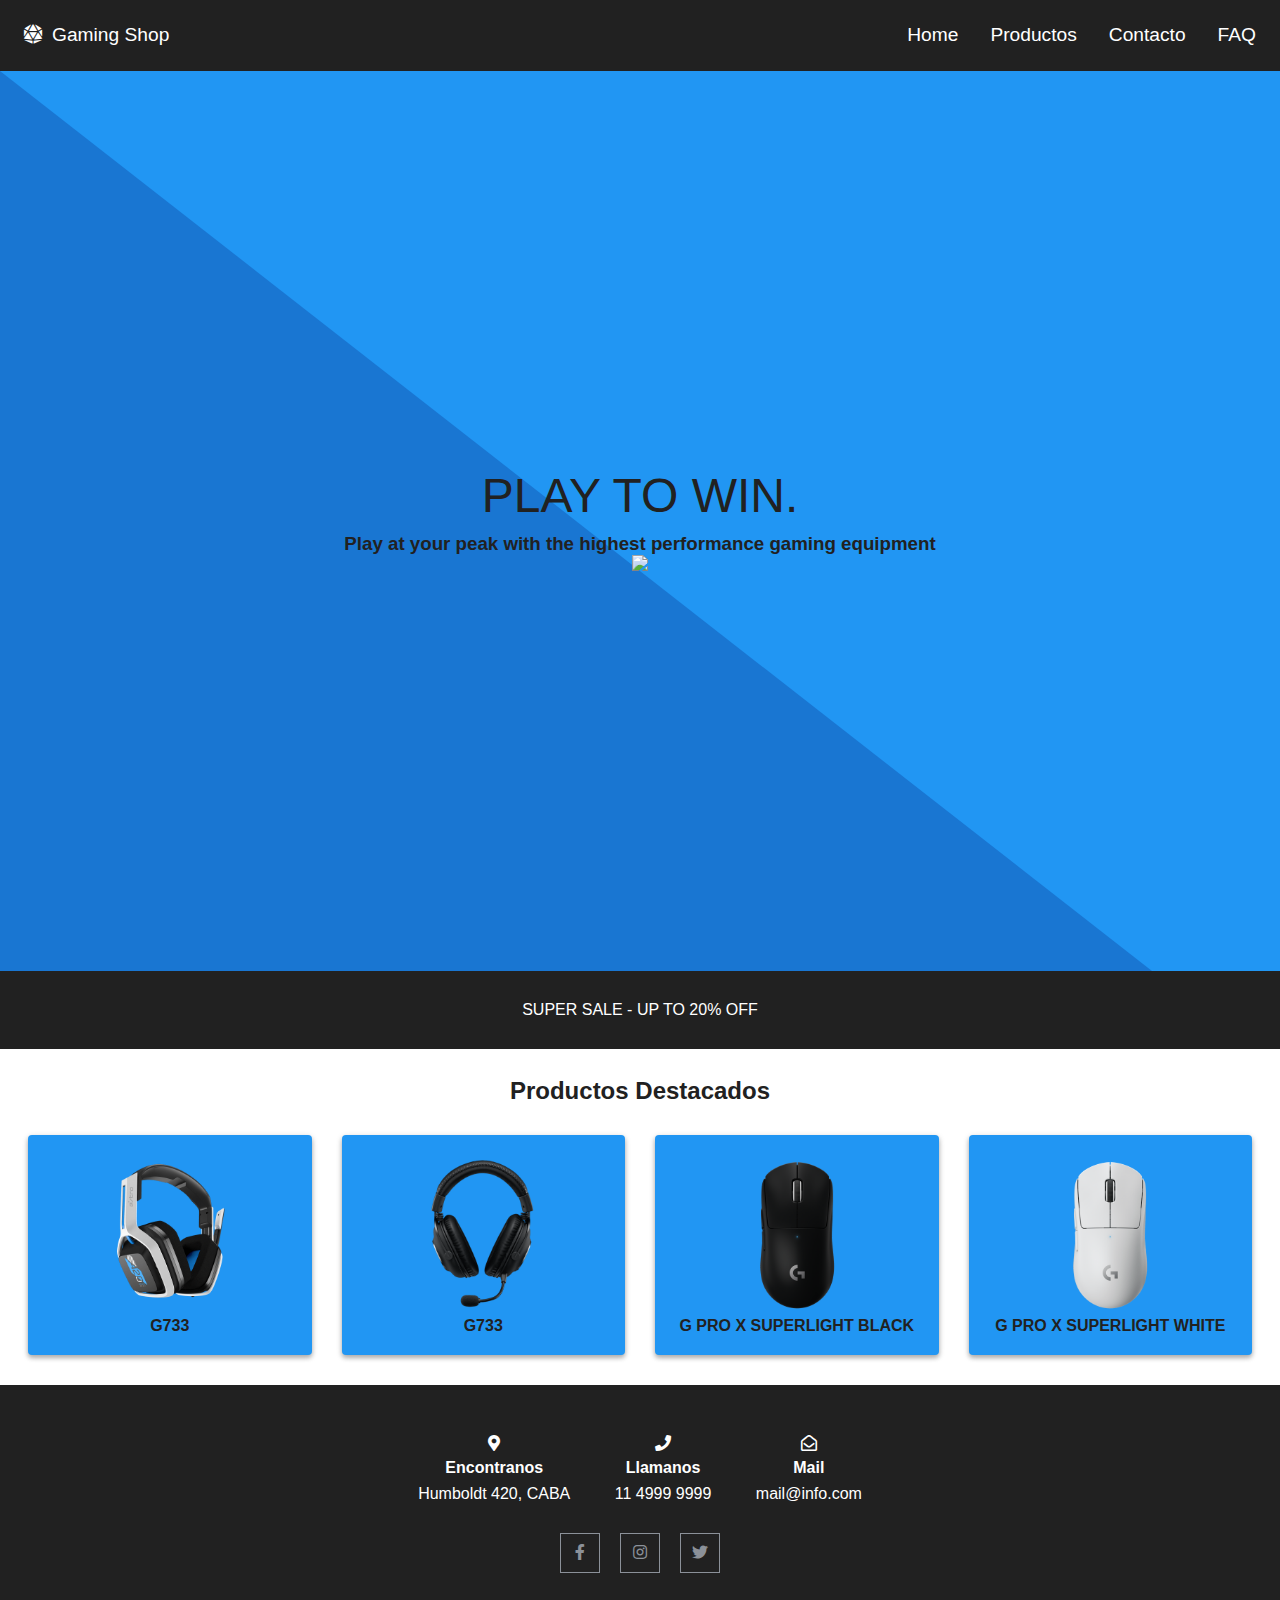
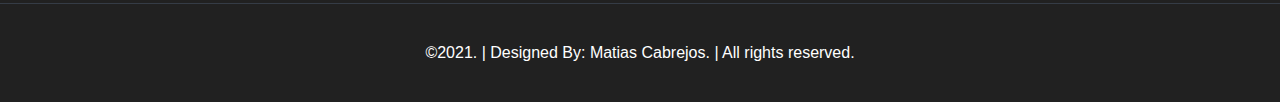
==== index.html @ 637e2594 "Adding faq page and making small changes to the style of the app" ====
<!DOCTYPE html>
<html lang="en">

<head>
  <meta charset="UTF-8">
  <meta http-equiv="X-UA-Compatible" content="IE=edge">
  <meta name="viewport" content="width=device-width, initial-scale=1.0">
  <title>Home</title>
  <link rel="stylesheet" href="style.css">
  <link rel="stylesheet" href="styles/navbar.css">
  <link rel="stylesheet" href="styles/footer.css">
  <link rel="stylesheet" href="textslider.css">
  <link rel="stylesheet" href="styles/master.css">
  <link rel="stylesheet" href="https://cdnjs.cloudflare.com/ajax/libs/font-awesome/5.15.3/css/all.min.css" />
  <link rel="preconnect" href="https://fonts.googleapis.com">
  <link rel="preconnect" href="https://fonts.gstatic.com" crossorigin>
  <link href="https://fonts.googleapis.com/css2?family=Roboto:wght@400;500;700&display=swap" rel="stylesheet">
</head>

<body>
  <div class="transition">
    <nav class="nav">
      <input type="checkbox" id="nav__checkbox" class="nav__checkbox">
      <label for="nav__checkbox" class="nav__toggle">
        <svg class="menu" viewBox="0 0 448 512" width="100" title="bars">
          <path
            d="M16 132h416c8.837 0 16-7.163 16-16V76c0-8.837-7.163-16-16-16H16C7.163 60 0 67.163 0 76v40c0 8.837 7.163 16 16 16zm0 160h416c8.837 0 16-7.163 16-16v-40c0-8.837-7.163-16-16-16H16c-8.837 0-16 7.163-16 16v40c0 8.837 7.163 16 16 16zm0 160h416c8.837 0 16-7.163 16-16v-40c0-8.837-7.163-16-16-16H16c-8.837 0-16 7.163-16 16v40c0 8.837 7.163 16 16 16z" />
        </svg>
        <svg class="close" viewBox="0 0 384 512" width="100" title="times">
          <path
            d="M242.72 256l100.07-100.07c12.28-12.28 12.28-32.19 0-44.48l-22.24-22.24c-12.28-12.28-32.19-12.28-44.48 0L176 189.28 75.93 89.21c-12.28-12.28-32.19-12.28-44.48 0L9.21 111.45c-12.28 12.28-12.28 32.19 0 44.48L109.28 256 9.21 356.07c-12.28 12.28-12.28 32.19 0 44.48l22.24 22.24c12.28 12.28 32.2 12.28 44.48 0L176 322.72l100.07 100.07c12.28 12.28 32.2 12.28 44.48 0l22.24-22.24c12.28-12.28 12.28-32.19 0-44.48L242.72 256z" />
        </svg>
      </label>
      <ul class="nav__menu">
        <li><a class="hover-target" href="index.html"><i class="fas fa-dice-d20"></i>Gaming Shop</a></li>
        <li><a href="index.html">Home</a></li>
        <li><a href="products.html">Productos</a></li>
        <li><a href="contactform.html">Contacto</a></li>
        <li><a href="faq.html">FAQ</a></li>
      </ul>
    </nav>

    <div class='hero'>
      <div class='background-left'></div>
      <div class='background-right'></div>
      <div class='hero-content'>
        <div class='hero-right'>
          <h1>PLAY TO <b>WIN.</b></h1>
          <h3>Play at your peak with the highest performance gaming equipment</h3>
          <img class='hero-image'
            src=https://logitechar.vteximg.com.br/arquivos/ids/157920-450-450/920-001074.png?v=637526463471430000 />
        </div>
      </div>
    </div>

    <div class="slideshow-container">

      <div class="mySlides">
        <p>SUPER SALE - UP TO 20% OFF</p>
      </div>

      <div class="mySlides">
        <p>FREE SHIPPING ON ORDERS OVER $29</p>
      </div>



    </div>

    <div class="dot-container">
      <span class="dot" onclick="currentSlide(1)"></span>
      <span class="dot" onclick="currentSlide(2)"></span>
    </div>

    <h2>Productos Destacados</h2>
    <div class="card_wrapper">
      <div class="card">
        <img src="/images/headset-one.png" alt="headset">
        <p>G733</p>
      </div>
      <div class="card">
        <img src="/images/headset-two.png" alt="headset">
        <p>G733</p>
      </div>
      <div class="card">
        <img src="/images/mouse-one.png" alt="mouse">
        <p>G PRO X SUPERLIGHT BLACK</p>
      </div>
      <div class="card">
        <img src="/images/mouse-two.png" alt="mouse">
        <p>G PRO X SUPERLIGHT WHITE</p>
      </div>
    </div>
    <div>

      <section class="contact-area" id="contact">
        <div class="about">
          <div class="in-flex"><i class="fas fa-map-marker-alt"></i>
            <h4>Encontranos</h4>
            <span>
              Humboldt 420, CABA</span>
          </div>
          <div class="in-flex"><i class="fas fa-phone"></i>
            <h4>Llamanos</h4>
            <span>11 4999 9999</span>
          </div>
          <div class="in-flex">
            <i class="far fa-envelope-open"></i>
            <div class="cta-text">
              <h4>Mail</h4>
              <span>mail@info.com</span>
            </div>
          </div>
          <div class="contact-content text-center">

            <div class="contact-social">
              <ul>
                <li><a class="hover-target" href=""><i class="fab fa-facebook-f"></i></a></li>
                <li><a class="hover-target" href=""><i class="fab fa-instagram"></i></a></li>
                <li><a class="hover-target" href=""><i class="fab fa-twitter"></i></a></li>
              </ul>
            </div>
          </div>
      </section>

      <footer>
        <p>©2021. | Designed By: Matias Cabrejos. | All rights reserved.</p>
      </footer>
    </div>




    <script src="script.js"></script>
</body>

</html>
---- style.css ----
body {
  margin: 0;
  padding: 0;
}

.card_wrapper {
  display: -webkit-box;
  display: -ms-flexbox;
  display: flex;
  -ms-grid-columns: (minmax(250px, 1fr))[auto-fill];
      grid-template-columns: repeat(auto-fill, minmax(250px, 1fr));
  margin: 0 auto;
  height: 100%;
  padding: 30px 28px;
  grid-gap: 30px;
  -webkit-box-align: stretch;
      -ms-flex-align: stretch;
          align-items: stretch;
}

.card {
  font-family: Verdana, sans-serif;
  font-weight: 800;
  font-size: 16px;
  color: #212121;
  display: block;
  -webkit-transition: -webkit-transform 0.1s cubic-bezier(0.374, 0.019, 0.035, 1.861);
  transition: -webkit-transform 0.1s cubic-bezier(0.374, 0.019, 0.035, 1.861);
  transition: transform 0.1s cubic-bezier(0.374, 0.019, 0.035, 1.861);
  transition: transform 0.1s cubic-bezier(0.374, 0.019, 0.035, 1.861), -webkit-transform 0.1s cubic-bezier(0.374, 0.019, 0.035, 1.861);
  background-color: #2196f3;
  border-radius: 4px;
  width: 100%;
  text-align: center;
  padding: 20px 10px;
  -webkit-box-shadow: 0px 3px 4px rgba(0, 0, 0, 0.2), 0 2px 6px rgba(0, 0, 0, 0.2);
          box-shadow: 0px 3px 4px rgba(0, 0, 0, 0.2), 0 2px 6px rgba(0, 0, 0, 0.2);
}

.card:hover {
  -webkit-box-shadow: 0 3px 12px 2px rgba(0, 0, 0, 0.15);
          box-shadow: 0 3px 12px 2px rgba(0, 0, 0, 0.15);
  -webkit-box-shadow: 0 10px 20px rgba(0, 0, 0, 0.19), 0 6px 6px rgba(0, 0, 0, 0.23);
          box-shadow: 0 10px 20px rgba(0, 0, 0, 0.19), 0 6px 6px rgba(0, 0, 0, 0.23);
}

.card:hover {
  -webkit-transform: scale(1.03);
          transform: scale(1.03);
}

.card img {
  width: 60%;
}

h1 {
  margin: 0;
  font-weight: lighter;
  color: #212121;
  font-size: 3rem;
  padding-bottom: 10px;
}

h2 {
  text-align: center;
  padding-top: 10px;
  color: #212121;
}

p {
  font-weight: lighter;
}

.hero {
  position: relative;
  height: 100%;
  min-height: 100vh;
  color: #212121;
  -webkit-box-sizing: border-box;
          box-sizing: border-box;
}

.background, .background-left, .background-right {
  z-index: -1;
  height: 100%;
  width: 100%;
  position: absolute;
}

.background-left {
  z-index: -1;
  background: #2196f3;
}

.background-right {
  z-index: -1;
  background: #1976d2;
  -webkit-clip-path: polygon(0 0, 0% 100%, 90% 100%);
          clip-path: polygon(0 0, 0% 100%, 90% 100%);
}

.hero-content {
  height: 100%;
  min-height: 100vh;
  width: 100%;
  max-width: 1200px;
  margin: 0 auto;
  padding: 3rem 1rem;
  -webkit-box-sizing: border-box;
          box-sizing: border-box;
  display: -webkit-box;
  display: -ms-flexbox;
  display: flex;
  -webkit-box-pack: justify;
      -ms-flex-pack: justify;
          justify-content: space-between;
  -webkit-box-align: center;
      -ms-flex-align: center;
          align-items: center;
  z-index: 99;
  position: relative;
}

.hero-right {
  font-family: Verdana, sans-serif;
  color: #212121;
  -webkit-animation: slide-in-right 0.5s cubic-bezier(0.25, 0.46, 0.45, 0.94) both;
          animation: slide-in-right 0.5s cubic-bezier(0.25, 0.46, 0.45, 0.94) both;
  position: relative;
  width: 100%;
  height: 100%;
  -webkit-box-flex: 1;
      -ms-flex: 1;
          flex: 1;
  text-align: center;
}

.hero-image {
  position: relative;
  z-index: 99;
  width: auto;
  height: 100%;
  max-height: 500px;
}

@-webkit-keyframes slide-in-left {
  0% {
    -webkit-transform: translateX(-1000px);
    transform: translateX(-1000px);
    opacity: 0;
  }
  100% {
    -webkit-transform: translateX(0);
    transform: translateX(0);
    opacity: 1;
  }
}

@keyframes slide-in-left {
  0% {
    -webkit-transform: translateX(-1000px);
    transform: translateX(-1000px);
    opacity: 0;
  }
  100% {
    -webkit-transform: translateX(0);
    transform: translateX(0);
    opacity: 1;
  }
}

@-webkit-keyframes slide-in-right {
  0% {
    -webkit-transform: translateX(1000px);
    transform: translateX(1000px);
    opacity: 0;
  }
  100% {
    -webkit-transform: translateX(0);
    transform: translateX(0);
    opacity: 1;
  }
}

@keyframes slide-in-right {
  0% {
    -webkit-transform: translateX(1000px);
    transform: translateX(1000px);
    opacity: 0;
  }
  100% {
    -webkit-transform: translateX(0);
    transform: translateX(0);
    opacity: 1;
  }
}

@media only screen and (min-width: 280px) and (max-width: 1000px) {
  .hero-image {
    position: relative;
    z-index: 99;
    width: 90%;
    height: 100%;
    max-height: 500px;
  }
  .card_wrapper {
    padding: 0 10px 0 10px;
    display: -ms-grid;
    display: grid;
  }
  h2 {
    padding-bottom: 20px;
  }
}

@media screen and (device-aspect-ratio: 40 / 71) {
  .hero-image {
    position: relative;
    z-index: 99;
    width: 90%;
    height: 100%;
    max-height: 500px;
  }
}
/*# sourceMappingURL=style.css.map */
---- styles/navbar.css ----
*,
*::before,
*::after {
  -webkit-box-sizing: border-box;
          box-sizing: border-box;
  margin: 0;
  padding: 0;
}

body {
  font-family: Verdana, sans-serif;
  margin: 0;
}

nav i {
  padding-right: 10px;
}

.nav {
  border-bottom: 1px solid #212121;
  background-color: #212121;
  padding: 1.5rem;
}

.nav__toggle {
  position: absolute;
  cursor: pointer;
  margin: 0rem 1rem;
  right: 0;
}

.nav__toggle svg {
  width: 1.5rem;
  fill: white;
}

.nav__toggle .close {
  display: none;
}

.nav__toggle .menu {
  margin-top: 0;
}

.nav__checkbox {
  display: none;
}

.nav__menu {
  display: -webkit-box;
  display: -ms-flexbox;
  display: flex;
  -webkit-box-orient: vertical;
  -webkit-box-direction: normal;
      -ms-flex-direction: column;
          flex-direction: column;
  gap: 2rem;
  -webkit-box-align: center;
      -ms-flex-align: center;
          align-items: center;
}

.nav__menu li {
  list-style: none;
  display: none;
}

.nav__menu li:first-child {
  margin-right: auto;
  display: block;
}

.nav__menu a {
  text-decoration: none;
  color: white;
  font-size: 1.2rem;
}

.nav__menu svg {
  width: 1.5rem;
  fill: white;
}

#nav__checkbox:checked ~ ul.nav__menu li {
  display: block;
}

#nav__checkbox:checked ~ label.nav__toggle .close {
  display: block;
}

#nav__checkbox:checked ~ label.nav__toggle .menu {
  display: none;
}

@media only screen and (min-width: 560px) {
  .nav__toggle {
    display: none;
  }
  .nav__menu {
    -webkit-box-orient: horizontal;
    -webkit-box-direction: normal;
        -ms-flex-direction: row;
            flex-direction: row;
  }
  .nav__menu li {
    display: block;
  }
}
/*# sourceMappingURL=navbar.css.map */
---- styles/footer.css ----
body {
  font-family: Verdana, sans-serif;
  margin: 0;
}

section {
  padding: 30px 0;
  /* min-height: 100vh;*/
}

ul {
  margin: 0;
  padding: 0;
  list-style: none;
}

.contact-area {
  border-bottom: 1px solid #353c46;
}

.contact-content p {
  font-size: 15px;
  margin: 30px 0 60px;
  position: relative;
}

.contact-content p::after {
  background: #353c46;
  bottom: -30px;
  content: "";
  height: 1px;
  left: 50%;
  position: absolute;
  -webkit-transform: translate(-50%);
          transform: translate(-50%);
  width: 80%;
}

.contact-content h6 {
  color: #8b9199;
  font-size: 15px;
  font-weight: 400;
  margin-bottom: 10px;
}

.contact-content span {
  color: #353c47;
  margin: 0 10px;
}

.contact-social {
  margin-top: 10px;
  text-align: center;
}

.contact-social > ul {
  display: -webkit-inline-box;
  display: -ms-inline-flexbox;
  display: inline-flex;
}

.contact-social ul li a {
  border: 1px solid #8b9199;
  color: #8b9199;
  display: inline-block;
  height: 40px;
  margin: 0 10px;
  padding-top: 10px;
  -webkit-transition: all 0.4s ease 0s;
  transition: all 0.4s ease 0s;
  width: 40px;
}

.contact-social ul li a:hover {
  border: 1px solid #2196f3;
  color: #2196f3;
}

section,
footer {
  background: #212121;
  color: white;
}

footer p {
  padding: 40px 0;
  text-align: center;
}

.about {
  text-align: center;
}

.in-flex {
  display: inline-block;
  margin: 20px;
}

.in-flex i {
  margin-bottom: 8px;
}

.in-flex h4 {
  margin-bottom: 8px;
}

@media only screen and (min-width: 280px) and (max-width: 1000px) {
  .in-flex {
    display: block;
  }
  .contact-area {
    margin-top: 16px;
  }
}

@media screen and (device-aspect-ratio: 40 / 71) {
  footer p {
    font-size: 14px;
    margin: 0 5px 0 5px;
  }
  .contact-area {
    margin-top: 16px;
  }
}
/*# sourceMappingURL=footer.css.map */
---- textslider.css ----
* {
  -webkit-box-sizing: border-box;
          box-sizing: border-box;
}

body {
  font-family: Verdana, sans-serif;
  margin: 0;
}

/* Slideshow container */
.slideshow-container {
  position: relative;
  background: #212121;
  color: white;
}

/* Slides */
.mySlides {
  display: none;
  padding: 30px;
  text-align: center;
}

/* The dot/bullet/indicator container */
.dot-container {
  text-align: center;
  background: white;
}

/* The dots/bullets/indicators */
.dot {
  cursor: pointer;
  margin: 0 2px;
  background-color: #bbb;
  border-radius: 50%;
  display: inline-block;
  -webkit-transition: background-color 0.5s ease;
  transition: background-color 0.5s ease;
}
/*# sourceMappingURL=textslider.css.map */
---- styles/master.css ----
.transition {
    animation: transitionIn 0.75s;
}

@keyframes transitionIn {
    from {
        opacity: 0;
        transform: rotateX(-10deg);
    }

    to {
        opacity: 1;
        transform: rotateX(0);
    }
}
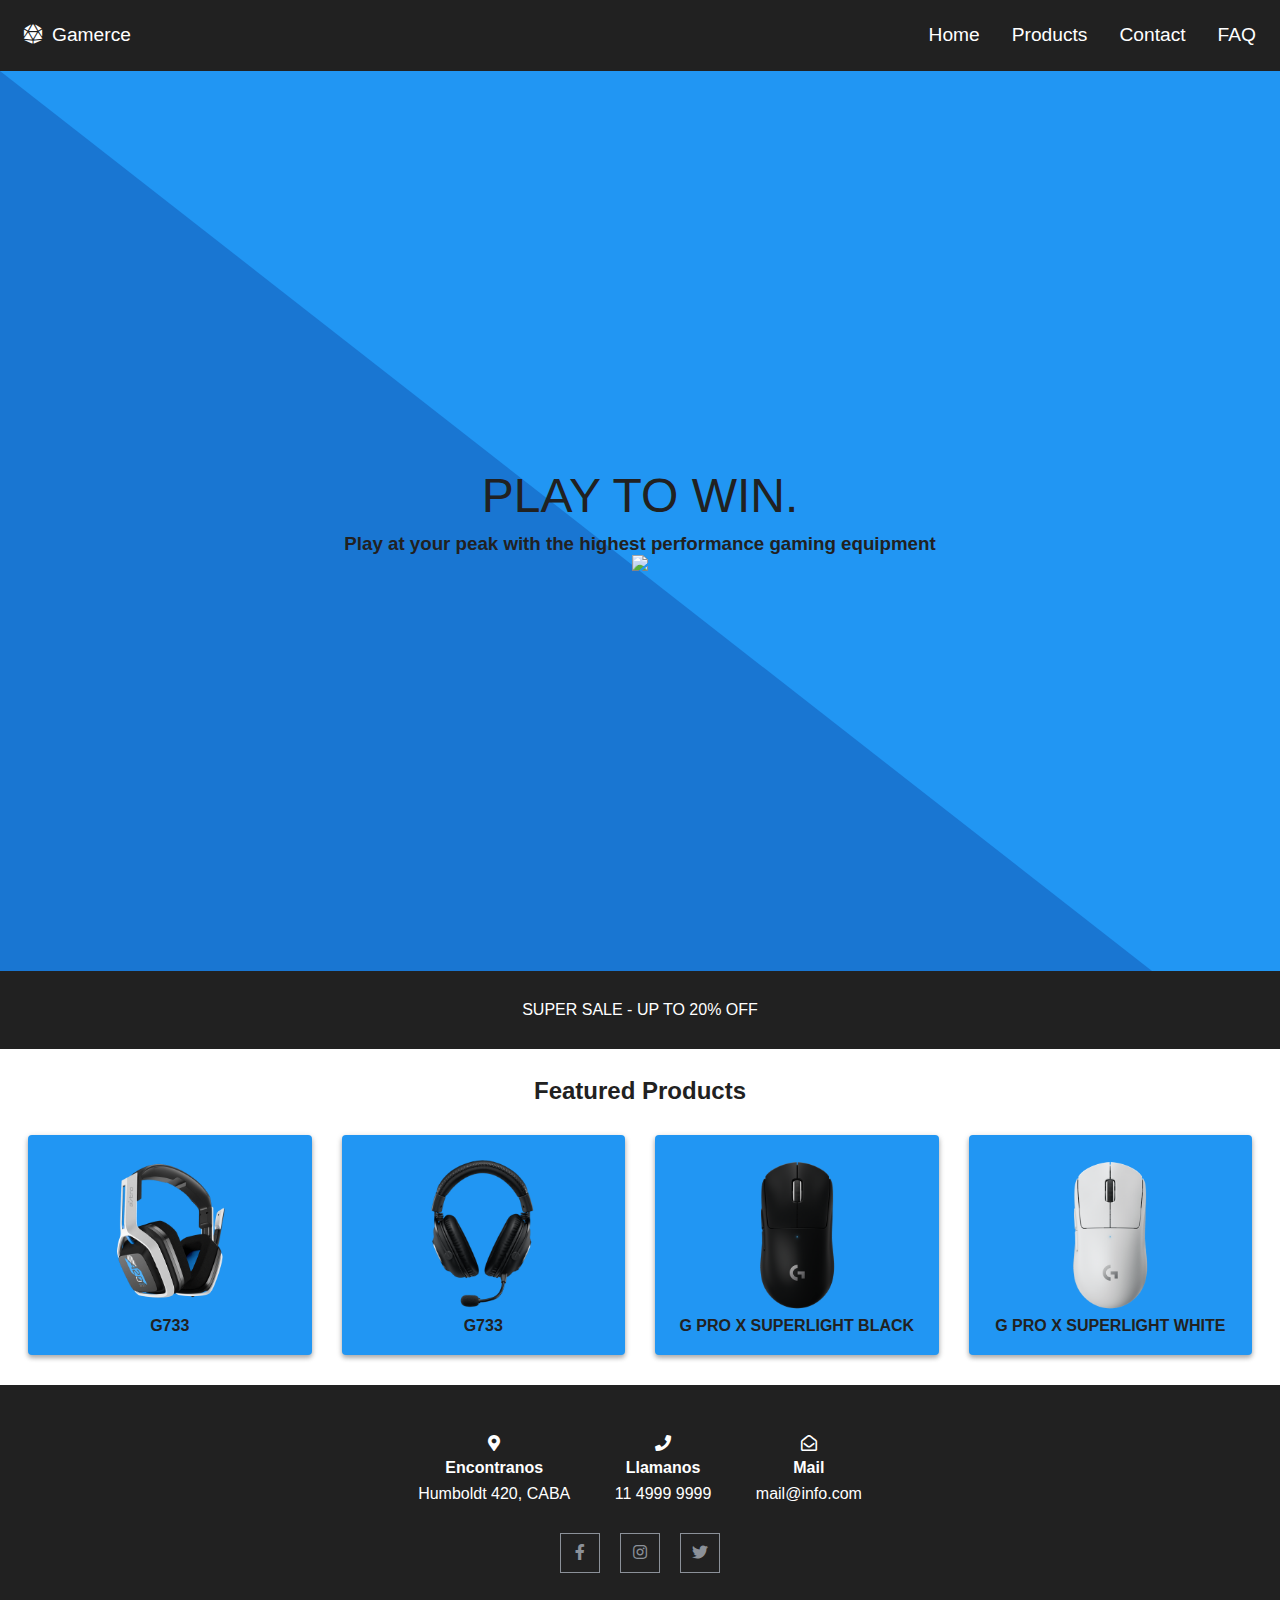
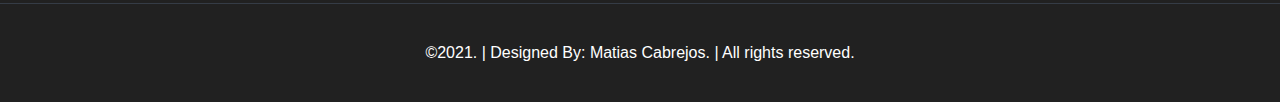
==== commit d9d1c6aa: "Adding faq link to the navbar and making small changes in the faq page" ====
--- a/index.html
+++ b/index.html
@@ -32,10 +32,10 @@
         </svg>
       </label>
       <ul class="nav__menu">
-        <li><a class="hover-target" href="index.html"><i class="fas fa-dice-d20"></i>Gaming Shop</a></li>
+        <li><a class="hover-target" href="index.html"><i class="fas fa-dice-d20"></i>Gamerce</a></li>
         <li><a href="index.html">Home</a></li>
-        <li><a href="products.html">Productos</a></li>
-        <li><a href="contactform.html">Contacto</a></li>
+        <li><a href="products.html">Products</a></li>
+        <li><a href="contactform.html">Contact</a></li>
         <li><a href="faq.html">FAQ</a></li>
       </ul>
     </nav>
@@ -72,7 +72,8 @@
       <span class="dot" onclick="currentSlide(2)"></span>
     </div>
 
-    <h2>Productos Destacados</h2>
+    <h2>
+Featured Products</h2>
     <div class="card_wrapper">
       <div class="card">
         <img src="/images/headset-one.png" alt="headset">
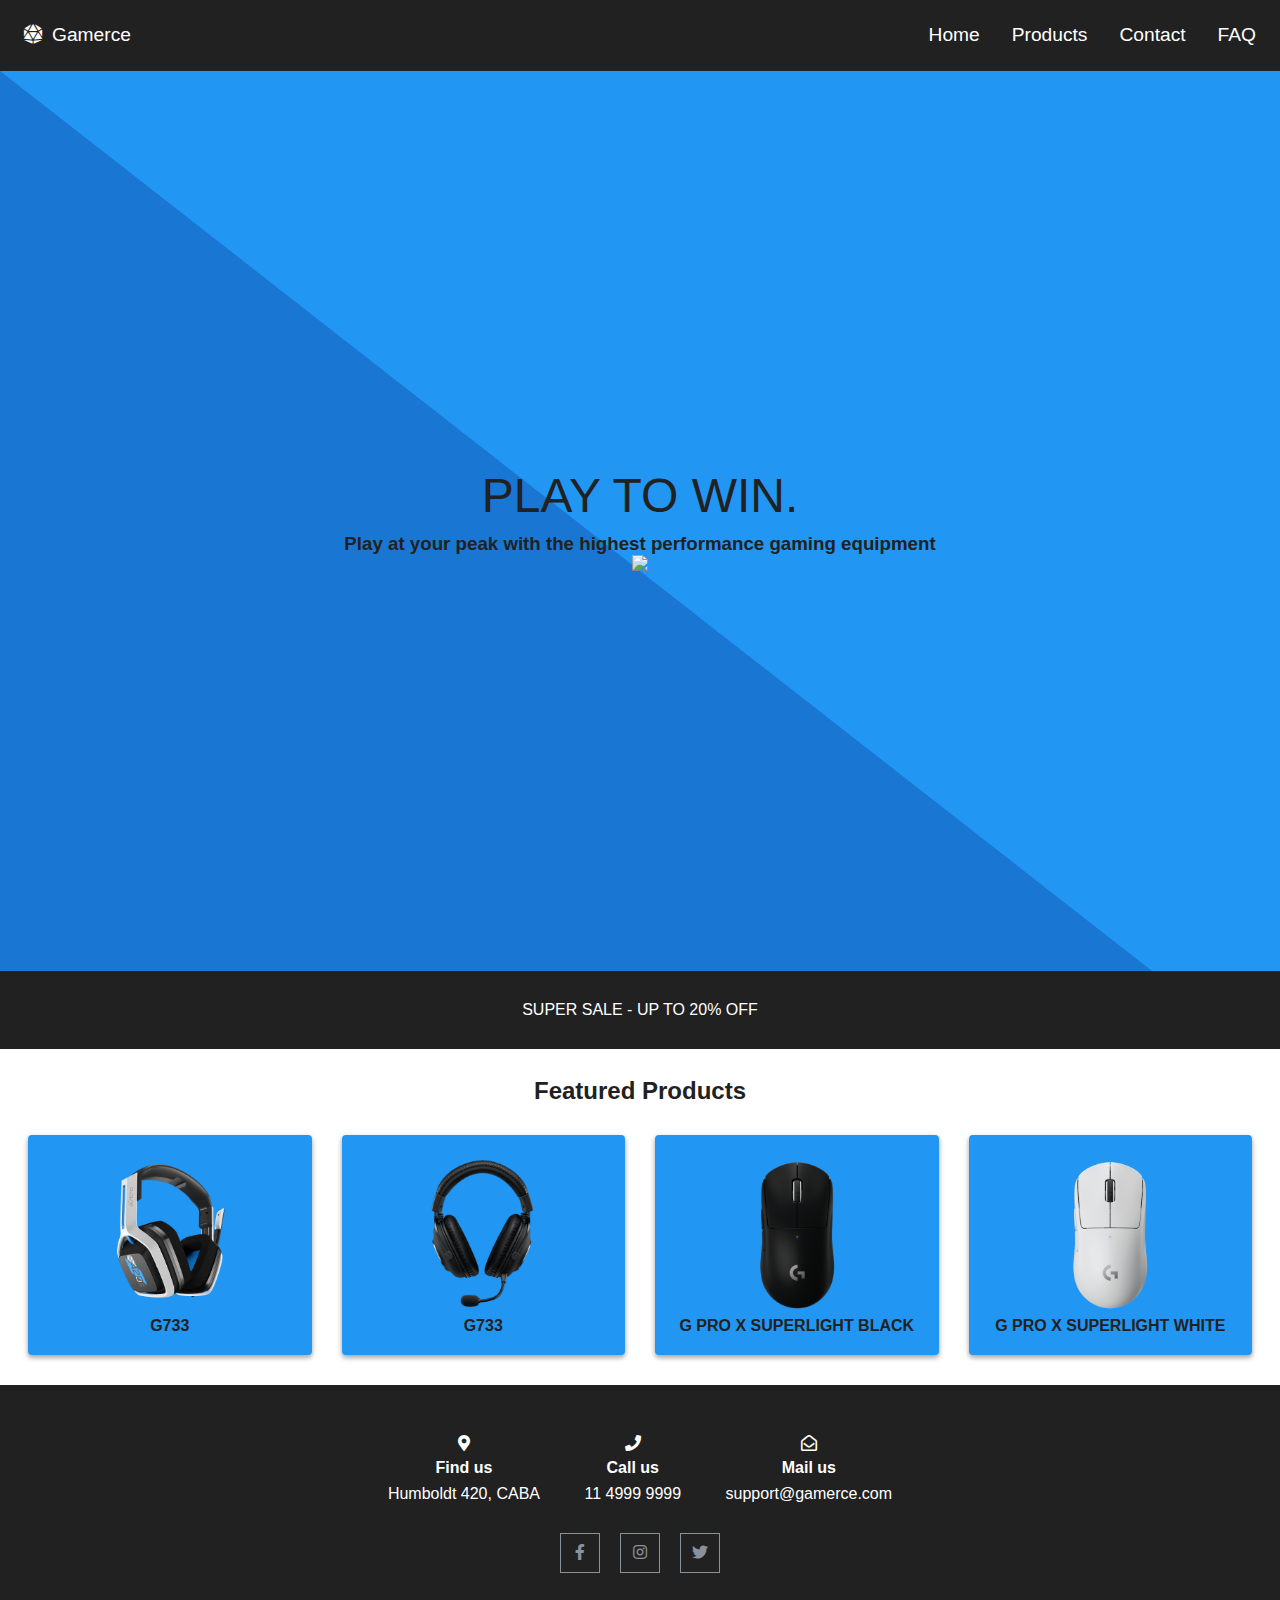
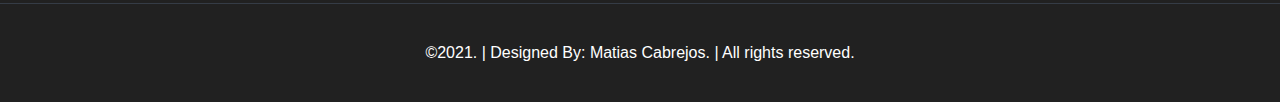
==== commit 77027e9a: "Making changes to the products page" ====
--- a/index.html
+++ b/index.html
@@ -73,7 +73,7 @@
     </div>
 
     <h2>
-Featured Products</h2>
+      Featured Products</h2>
     <div class="card_wrapper">
       <div class="card">
         <img src="/images/headset-one.png" alt="headset">
@@ -97,19 +97,19 @@
       <section class="contact-area" id="contact">
         <div class="about">
           <div class="in-flex"><i class="fas fa-map-marker-alt"></i>
-            <h4>Encontranos</h4>
+            <h4>Find us</h4>
             <span>
               Humboldt 420, CABA</span>
           </div>
           <div class="in-flex"><i class="fas fa-phone"></i>
-            <h4>Llamanos</h4>
+            <h4>Call us</h4>
             <span>11 4999 9999</span>
           </div>
           <div class="in-flex">
             <i class="far fa-envelope-open"></i>
             <div class="cta-text">
-              <h4>Mail</h4>
-              <span>mail@info.com</span>
+              <h4>Mail us</h4>
+              <span>support@gamerce.com</span>
             </div>
           </div>
           <div class="contact-content text-center">
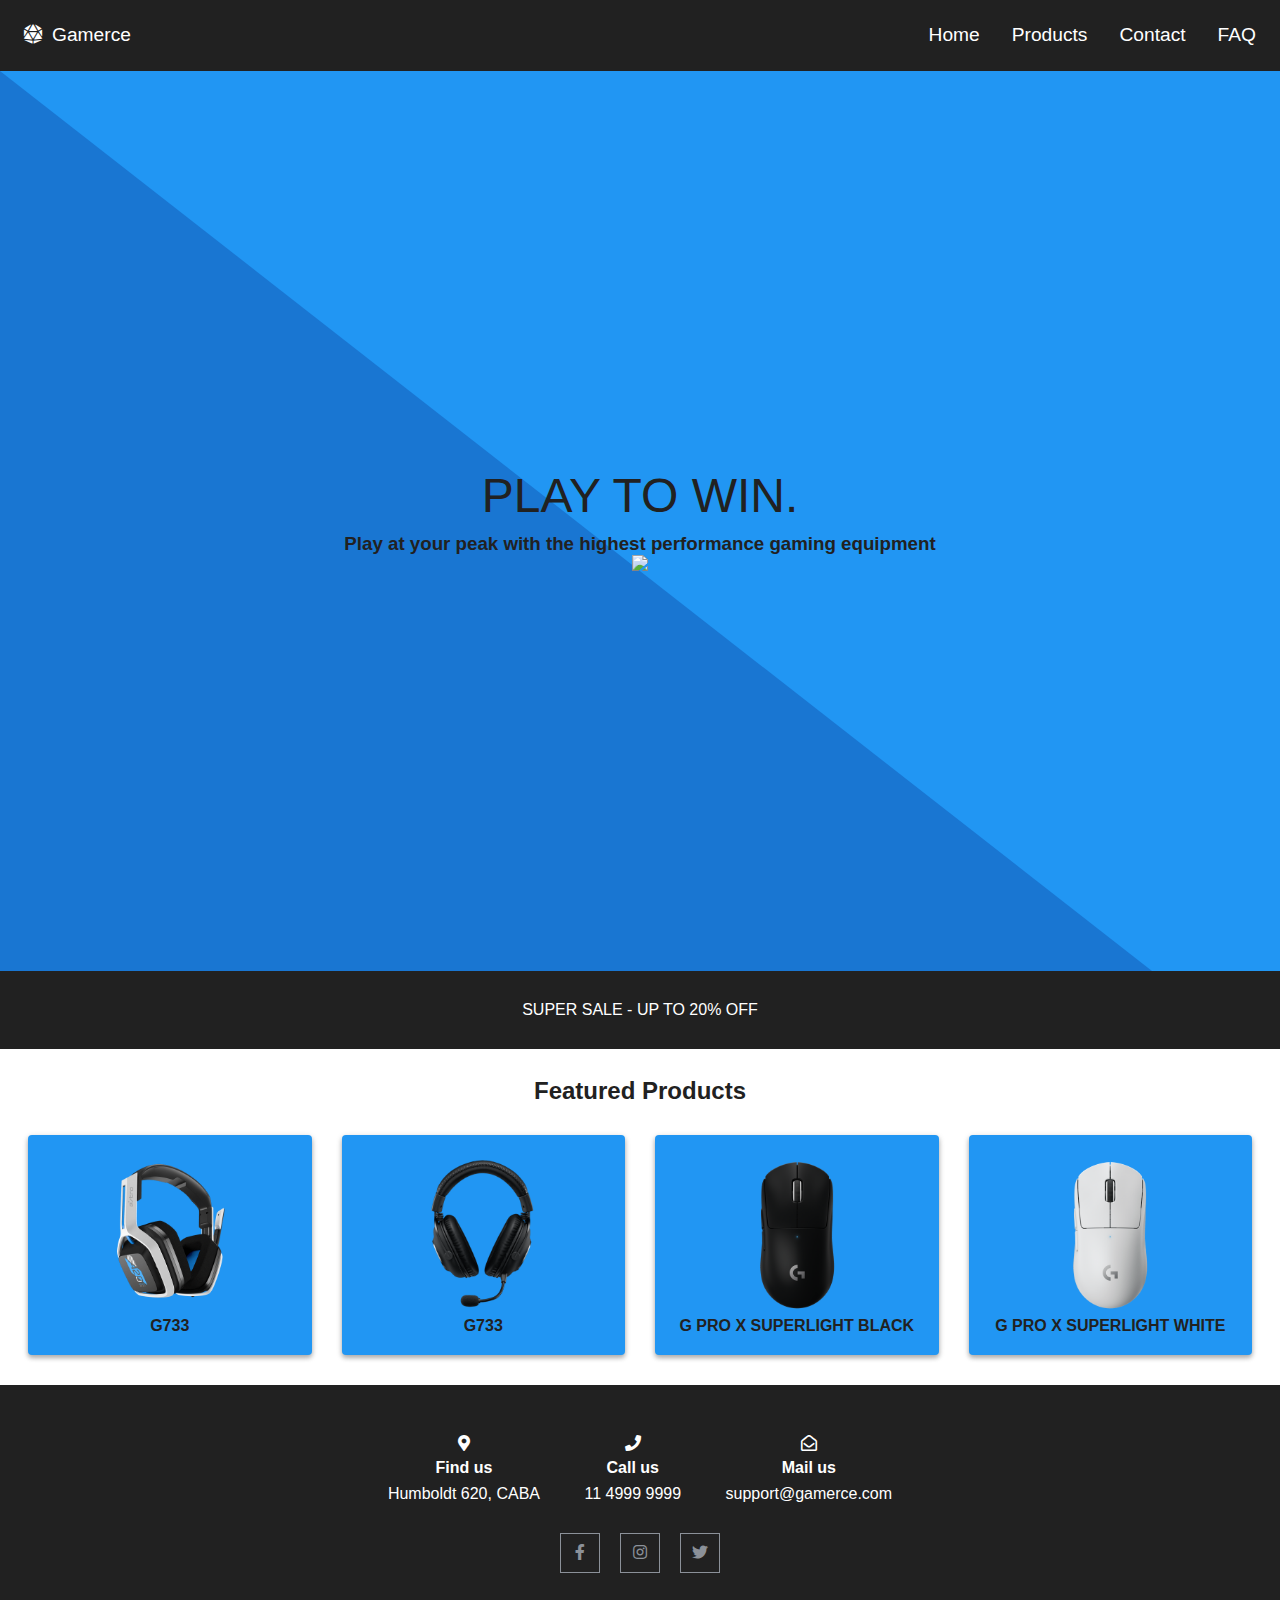
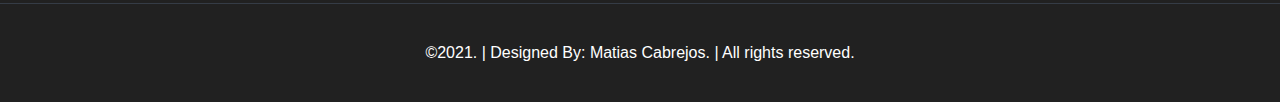
==== commit b6ceb056: "Working in small details of the app in order to make it responsive" ====
--- a/index.html
+++ b/index.html
@@ -99,7 +99,7 @@
           <div class="in-flex"><i class="fas fa-map-marker-alt"></i>
             <h4>Find us</h4>
             <span>
-              Humboldt 420, CABA</span>
+              Humboldt 620, CABA</span>
           </div>
           <div class="in-flex"><i class="fas fa-phone"></i>
             <h4>Call us</h4>
--- a/styles/navbar.css
+++ b/styles/navbar.css
@@ -76,6 +76,10 @@
   font-size: 1.2rem;
 }
 
+.nav__menu a:hover {
+  color: #2196f3;
+}
+
 .nav__menu svg {
   width: 1.5rem;
   fill: white;
--- a/styles/footer.css
+++ b/styles/footer.css
@@ -111,6 +111,9 @@
   .contact-area {
     margin-top: 16px;
   }
+  footer p {
+    margin: 0 4px 0 4px;
+  }
 }
 
 @media screen and (device-aspect-ratio: 40 / 71) {
